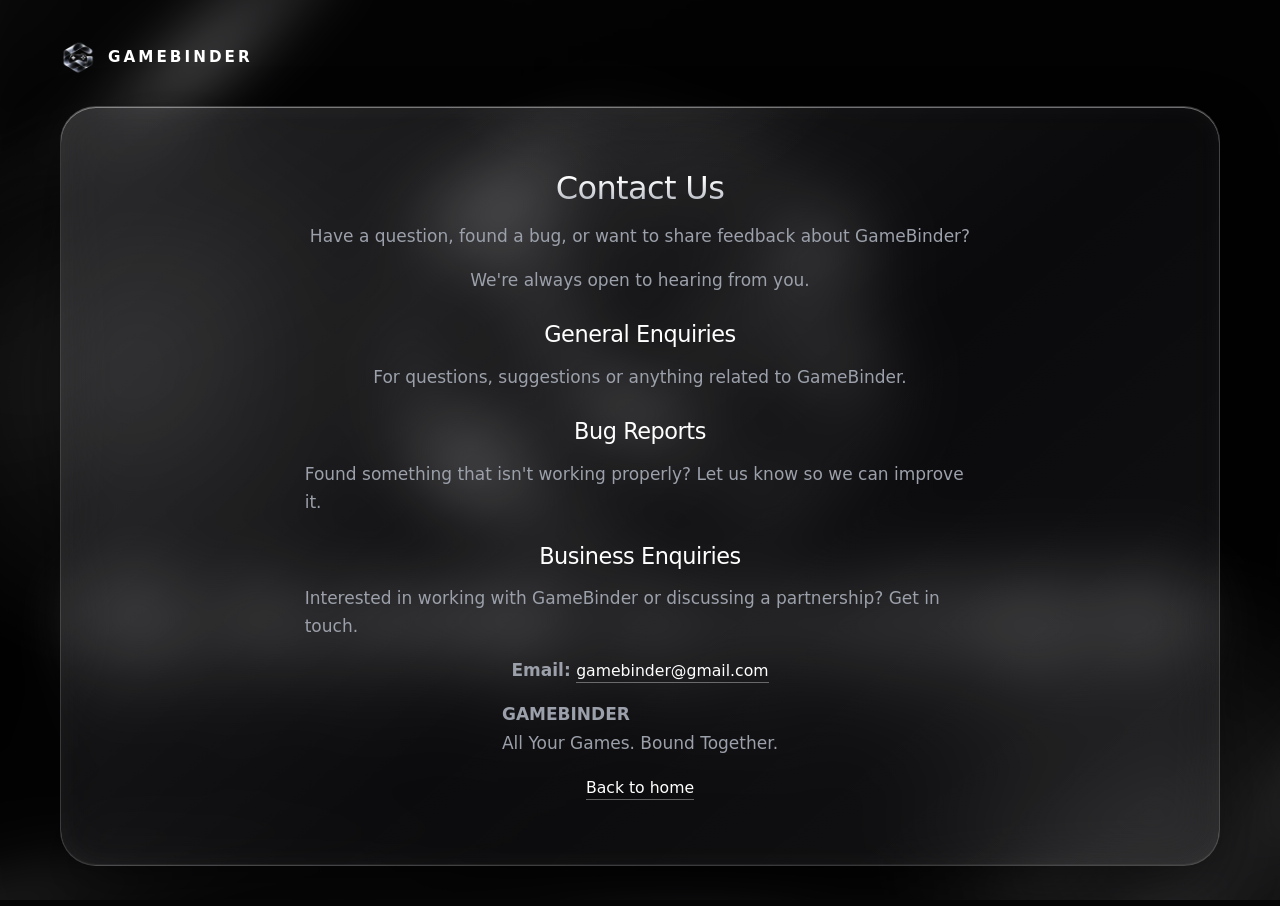
==== contact.html @ 7eba5032 "Add files via upload" ====
<!DOCTYPE html><html lang="en"><head><meta charset="utf-8"><meta name="viewport" content="width=device-width, initial-scale=1"><title>Contact Us – GameBinder</title><meta name="robots" content="noindex"><link rel="icon" href="assets/img/favicon.png"><link rel="stylesheet" href="css/style.css"></head>
<body><div class="ambient" aria-hidden="true"><i></i><i></i></div>
<main class="wrap legal-page"><a class="brand" href="index.html"><img src="assets/img/logo-160.webp" width="36" height="36" alt=""><span>GAMEBINDER</span></a>
<article class="glass dl" style="text-align:left"><h1 style="font-size:2rem">Contact Us</h1>
<p>Have a question, found a bug, or want to share feedback about GameBinder?</p>
<p>We're always open to hearing from you.</p>
<h2 style="font-size:1.4rem;margin-top:12px">General Enquiries</h2>
<p>For questions, suggestions or anything related to GameBinder.</p>
<h2 style="font-size:1.4rem;margin-top:12px">Bug Reports</h2>
<p>Found something that isn't working properly? Let us know so we can improve it.</p>
<h2 style="font-size:1.4rem;margin-top:12px">Business Enquiries</h2>
<p>Interested in working with GameBinder or discussing a partnership? Get in touch.</p>
<p><strong>Email:</strong> <a class="link" href="mailto:gamebinder@gmail.com">gamebinder@gmail.com</a></p>
<p><strong>GAMEBINDER</strong><br>All Your Games. Bound Together.</p>
<p><a class="link" href="index.html">Back to home</a></p></article></main></body></html>
---- css/style.css ----
/* GameBinder – Liquid Glass. Palette taken from the logo & banner: black, graphite, silver, white. */
:root{
  --ink:#050506;--graphite:#0f1013;--silver:#d8dbe1;--mist:#9ba0aa;--white:#fff;
  --glass-a:rgba(255,255,255,.13);--glass-b:rgba(255,255,255,.035);--edge:rgba(255,255,255,.16);
  --r:28px;--ease:cubic-bezier(.22,.8,.28,1);
  --font:"Segoe UI Variable Display","SF Pro Display","Helvetica Neue",Inter,system-ui,sans-serif;
}
*{box-sizing:border-box;margin:0}
html{scroll-behavior:smooth;scroll-padding-top:96px;-webkit-text-size-adjust:100%}
body{background:var(--ink);color:var(--silver);font:400 1.0625rem/1.65 var(--font);overflow-x:hidden}
img{max-width:100%;height:auto;display:block}
a{color:inherit;text-decoration:none}
ul{list-style:none;padding:0}
button{font:inherit;color:inherit;cursor:pointer;background:none;border:0}
:focus-visible{outline:2px solid #fff;outline-offset:3px;border-radius:8px}
.skip{position:absolute;left:-999px;top:8px;background:#fff;color:#000;padding:8px 14px;border-radius:10px;z-index:99}.skip:focus{left:8px}
.wrap{width:min(1160px,100% - 40px);margin-inline:auto}
section{padding:clamp(64px,10vw,120px) 0}
h1,h2,h3{color:var(--white);font-weight:300;line-height:1.1;letter-spacing:-.02em}
h1{font-size:clamp(2.5rem,6vw,4.6rem);background:linear-gradient(180deg,#fff 20%,#a9aeb8);-webkit-background-clip:text;background-clip:text;color:transparent}
h2{font-size:clamp(1.9rem,3.8vw,2.9rem)}
h3{font-size:1.25rem;font-weight:500;letter-spacing:-.01em}
p{max-width:62ch}
.lead{font-size:clamp(1.1rem,2vw,1.35rem);color:var(--mist);margin-top:20px}
.sec-head{margin-bottom:44px}.sec-head p{color:var(--mist);margin-top:14px}

/* Ambient backdrop gives the glass something to refract */
.ambient{position:fixed;inset:0;z-index:-1;background:var(--ink);overflow:hidden}
.ambient::before{content:"";position:absolute;inset:-6%;background:url(../assets/img/banner.webp) center/cover;filter:blur(30px) brightness(.95);transform:translateZ(0)}
.ambient::after{content:"";position:absolute;inset:0;background:rgba(5,5,6,.5)}
.ambient i{position:absolute;z-index:1;width:46vmax;height:46vmax;border-radius:50%;background:radial-gradient(closest-side,rgba(255,255,255,.09),transparent);animation:drift 36s ease-in-out infinite alternate}
.ambient i:nth-child(1){left:-12vmax;top:10vh}.ambient i:nth-child(2){right:-14vmax;top:60vh;animation-delay:-12s}
@keyframes drift{to{transform:translate3d(8vmax,-6vmax,0) scale(1.15)}}

/* Liquid glass surface */
.glass{position:relative;border-radius:var(--r);border:1px solid var(--edge);
  background:linear-gradient(140deg,var(--glass-a),var(--glass-b) 55%,rgba(255,255,255,.07));
  -webkit-backdrop-filter:blur(26px) saturate(170%);backdrop-filter:blur(26px) saturate(170%);
  box-shadow:inset 0 1px 0 rgba(255,255,255,.4),inset 0 -1px 0 rgba(255,255,255,.06),inset 0 0 28px rgba(255,255,255,.04),0 24px 70px -20px rgba(0,0,0,.7);
  transition:transform .5s var(--ease),border-color .4s,box-shadow .5s}
.glass::before{content:"";position:absolute;inset:0;border-radius:inherit;pointer-events:none;
  background:radial-gradient(420px circle at var(--mx,50%) var(--my,-20%),rgba(255,255,255,.16),transparent 60%);opacity:.55;transition:opacity .4s}
@media (hover:hover){.feat:hover,.plat-grid li:hover{transform:translateY(-5px);border-color:rgba(255,255,255,.32)}.glass:hover::before{opacity:1}}

/* Buttons */
.btn{display:inline-flex;align-items:center;justify-content:center;min-height:50px;padding:0 28px;border-radius:999px;color:#050506;font-weight:600;
  background:linear-gradient(180deg,#fff,#c9ccd3);box-shadow:inset 0 1px 0 #fff,0 10px 30px -8px rgba(255,255,255,.35);transition:transform .35s var(--ease),box-shadow .35s}
.btn:hover{transform:translateY(-2px);box-shadow:inset 0 1px 0 #fff,0 16px 40px -8px rgba(255,255,255,.5)}
.btn-ghost{color:#fff;background:rgba(255,255,255,.08);border:1px solid var(--edge);box-shadow:inset 0 1px 0 rgba(255,255,255,.25);-webkit-backdrop-filter:blur(18px);backdrop-filter:blur(18px)}
.btn-ghost:hover{background:rgba(255,255,255,.15);box-shadow:inset 0 1px 0 rgba(255,255,255,.35)}
.btn-sm{min-height:40px;padding:0 20px;font-size:.95rem}
.link{color:#fff;border-bottom:1px solid rgba(255,255,255,.35);padding:0 0 2px;margin-top:18px;font-size:.98rem;transition:border-color .3s}.link:hover{border-color:#fff}

/* Nav */
.nav-wrap{position:fixed;top:14px;left:0;right:0;z-index:50;display:flex;justify-content:center;padding:0 14px}
.nav{width:min(1060px,100%);display:flex;align-items:center;justify-content:space-between;padding:8px 10px 8px 16px;border-radius:999px}
.brand{display:flex;align-items:center;gap:12px;font-weight:600;letter-spacing:.2em;color:#fff;font-size:.95rem}
.brand img{mix-blend-mode:screen;border-radius:8px}
.menu{display:flex;align-items:center;gap:6px}
.menu a:not(.btn){padding:9px 16px;border-radius:999px;color:var(--mist);transition:color .3s,background .3s;font-size:.98rem}
.menu a:not(.btn):hover,.menu a.active{color:#fff;background:rgba(255,255,255,.1)}
.burger{display:none;width:44px;height:44px;border-radius:50%;position:relative}
.burger span{position:absolute;left:13px;right:13px;height:2px;background:#fff;border-radius:2px;transition:transform .35s var(--ease),top .35s var(--ease)}
.burger span:first-child{top:18px}.burger span:last-child{top:25px}
.burger[aria-expanded=true] span:first-child{top:21px;transform:rotate(45deg)}.burger[aria-expanded=true] span:last-child{top:21px;transform:rotate(-45deg)}

/* Hero */
.hero{min-height:100svh;display:flex;align-items:center;padding:130px 0 80px;position:relative}
.hero-grid{display:grid;grid-template-columns:1.05fr 1fr;gap:56px;align-items:center}
.hero-logo{mix-blend-mode:screen;margin-bottom:26px}
.cta{display:flex;flex-wrap:wrap;gap:14px;margin-top:34px}
.hero-preview{position:relative;padding:30px 0}
.mini-win,.app{overflow:hidden}
.mini-win{padding:0;border-radius:24px;animation:bob 9s ease-in-out infinite}
.dots{display:flex;align-items:center;gap:7px;padding:12px 16px;border-bottom:1px solid rgba(255,255,255,.09)}
.dots i{width:10px;height:10px;border-radius:50%;background:rgba(255,255,255,.28)}.dots em{margin-left:10px;font-style:normal;font-size:.8rem;color:var(--mist);letter-spacing:.14em}
.mini-body{display:flex;gap:14px;padding:14px}
.mini-side{display:flex;flex-direction:column;gap:10px}.mini-side i{width:30px;height:30px;border-radius:10px;background:rgba(255,255,255,.08)}.mini-side i.on{background:rgba(255,255,255,.28)}
.mini-grid{flex:1;display:grid;grid-template-columns:repeat(3,1fr);gap:10px}
.mini-grid .art{border-radius:20px;overflow:hidden;transition:transform .6s var(--ease),box-shadow .6s;box-shadow:0 0 0 1px rgba(255,255,255,.08)}
.mini-grid .art.hl{transform:translateY(-6px) scale(1.05);box-shadow:0 0 0 1.5px rgba(255,255,255,.7),0 16px 30px rgba(0,0,0,.6)}
.mini-fps{display:flex;align-items:center;gap:14px;padding:10px 18px 16px;font-size:.82rem;color:var(--mist)}.mini-fps svg{flex:1;height:34px;color:#fff}.mini-fps b{color:#fff;font-weight:600;min-width:2.4ch;text-align:right}
.float{position:absolute;z-index:2;padding:12px 18px;border-radius:18px;font-size:.88rem;animation:bob 7s ease-in-out infinite}
.mini-toast{left:-22px;bottom:-4px;display:flex;flex-direction:column;animation-delay:-3s}.mini-toast b{color:#fff;font-weight:600}.mini-toast span{color:var(--mist)}
.mini-chip{right:-10px;top:0;color:#fff}
@keyframes bob{50%{transform:translateY(-10px)}}

/* App mockup */
.app{border-radius:30px}
.app-body{display:grid;grid-template-columns:230px 1fr;min-height:540px}
.side{padding:18px 14px;border-right:1px solid rgba(255,255,255,.09);background:rgba(0,0,0,.2)}
.views{display:flex;flex-direction:column;gap:4px}
.views button,.filters button{text-align:left;padding:10px 14px;border-radius:14px;color:var(--mist);transition:background .3s,color .3s;font-size:.95rem}
.views button:hover,.filters button:hover{color:#fff;background:rgba(255,255,255,.07)}
.views button[aria-selected=true]{color:#fff;background:rgba(255,255,255,.14);box-shadow:inset 0 1px 0 rgba(255,255,255,.25)}
.side-h{margin:26px 0 8px 14px;font-size:.82rem;color:#7d828c}
.filters{display:flex;flex-direction:column;gap:2px}.filters button[aria-pressed=true]{color:#fff;background:rgba(255,255,255,.1)}
.stage{padding:22px;min-width:0}
.view:not([hidden]){animation:in .5s var(--ease)}@keyframes in{from{opacity:0;transform:translateY(10px)}}
[data-panel=library]:not([hidden]){display:grid;grid-template-columns:1fr 250px;gap:20px}
.lib-grid{display:grid;grid-template-columns:repeat(auto-fill,minmax(120px,1fr));gap:14px;align-content:start}
.card{border-radius:26px;overflow:hidden;text-align:left;box-shadow:0 0 0 1px rgba(255,255,255,.09);transition:transform .4s var(--ease),box-shadow .4s;background:#111}
.card:hover{transform:translateY(-4px)}.card[aria-pressed=true]{box-shadow:0 0 0 2px #fff,0 14px 30px rgba(0,0,0,.6)}
.art{display:block;position:relative;width:100%;aspect-ratio:2/3;overflow:hidden;background:#111;container-type:inline-size}.art img{width:100%;height:100%;object-fit:cover;display:block}
.art-fb{display:flex;align-items:flex-end;background:linear-gradient(160deg,hsl(220 6% calc(22% + var(--s,3)*2%)),hsl(225 8% 7%))}
.art-fb::after{content:"";position:absolute;inset:0;background:linear-gradient(180deg,rgba(255,255,255,.14),transparent 40%);pointer-events:none}
.art-fb span{position:relative;z-index:1;display:block;padding:9cqw;color:#fff;font-weight:600;font-size:13cqw;line-height:1.08;letter-spacing:-.01em;text-wrap:balance}
.card span.t{display:block;padding:8px 10px;font-size:.82rem;color:#fff;line-height:1.3}
.details{border-radius:22px;padding:18px;background:rgba(255,255,255,.05);border:1px solid rgba(255,255,255,.1);align-self:start}
.details .art{border-radius:24px;overflow:hidden;margin-bottom:14px}.details h3{font-size:1.15rem}
.details dl{display:grid;grid-template-columns:auto 1fr;gap:6px 14px;margin:14px 0;font-size:.9rem}.details dt{color:#7d828c}.details dd{color:#fff;text-align:right}
.bar{height:6px;border-radius:6px;background:rgba(255,255,255,.12);overflow:hidden}.bar i{display:block;height:100%;background:linear-gradient(90deg,#aeb3bd,#fff);border-radius:6px}
.play{margin-top:16px;width:100%}
.hint{font-size:.82rem;color:#7d828c}
.atlas{display:grid;grid-template-columns:repeat(auto-fill,minmax(150px,1fr));gap:16px}
.ring{padding:18px 12px;border-radius:22px;background:rgba(255,255,255,.05);border:1px solid rgba(255,255,255,.1);text-align:center}
.ring svg{width:84px;height:84px;margin:0 auto 10px;transform:rotate(-90deg)}.ring circle{fill:none;stroke-width:6}.ring .bg{stroke:rgba(255,255,255,.12)}.ring .fg{stroke:#fff;stroke-linecap:round;transition:stroke-dashoffset 1.2s var(--ease)}
.ring b{display:block;color:#fff;font-weight:600}.ring small{color:var(--mist)}
.journal{display:grid;gap:18px}
.stats{display:grid;grid-template-columns:repeat(3,1fr);gap:12px}.stats div{padding:14px;border-radius:18px;background:rgba(255,255,255,.05);border:1px solid rgba(255,255,255,.1)}.stats b{display:block;font-size:1.7rem;font-weight:300;color:#fff}.stats span{font-size:.85rem;color:var(--mist)}
.chart{padding:16px;border-radius:20px;background:rgba(255,255,255,.04);border:1px solid rgba(255,255,255,.1)}.chart svg{width:100%;height:190px;display:block}
.sessions{display:grid;gap:8px;font-size:.92rem}.sessions li{display:flex;justify-content:space-between;padding:10px 14px;border-radius:14px;background:rgba(255,255,255,.04)}.sessions b{color:#fff;font-weight:500}

/* Features / platforms / about / download */
.feat-grid{display:grid;grid-template-columns:repeat(6,1fr);gap:22px}.feat{grid-column:span 2}.feat:nth-child(n+4){grid-column:span 3}
.feat{padding:34px;display:flex;flex-direction:column;align-items:flex-start}.feat p{color:var(--mist);margin-top:12px}
.plat-grid{display:grid;grid-template-columns:repeat(auto-fit,minmax(200px,1fr));gap:18px}
.plat-grid li{padding:26px 22px;border-radius:24px;display:flex;flex-direction:column;gap:6px}
.plat-grid b{width:64px;height:64px;border-radius:18px;display:grid;place-items:center;background:var(--logo-tile,rgba(255,255,255,.94));border:1px solid var(--edge);color:#111;font-weight:700;margin-bottom:10px;padding:12px;box-shadow:inset 0 1px 0 #fff,0 8px 20px -8px rgba(0,0,0,.6);transition:transform .45s var(--ease),box-shadow .45s}
.plat-grid b img{width:100%;height:100%;object-fit:contain}
.plat-grid span{color:#fff;font-weight:500}.plat-grid small{color:#7d828c}
.about-grid{display:grid;grid-template-columns:1fr 1fr;gap:56px;align-items:center}.about p{color:var(--mist);margin-top:18px}.about h2{margin-bottom:6px}
.banner-frame{padding:10px;border-radius:32px;margin:0}.banner-frame img{border-radius:24px}
.dl{padding:clamp(32px,6vw,64px);text-align:center;display:flex;flex-direction:column;align-items:center;gap:16px;border-radius:36px}
.dl img{mix-blend-mode:screen}.dl p{color:var(--mist)}.dl .meta{font-size:.92rem}
.dl-cols{display:grid;grid-template-columns:1fr 1fr;gap:30px;margin-top:20px;text-align:left;width:100%;max-width:720px}
.dl-cols h3{margin-bottom:10px}.dl-cols li{color:var(--mist);font-size:.95rem;padding:5px 0;border-top:1px solid rgba(255,255,255,.08)}
.footer{border-top:1px solid rgba(255,255,255,.08);padding:56px 0 40px;background:rgba(0,0,0,.35)}
.foot-grid{display:grid;grid-template-columns:1.4fr 1fr 1fr;gap:30px}.foot-grid nav{display:flex;flex-direction:column;gap:8px;color:var(--mist)}.foot-grid nav a:hover{color:#fff}
.tag{margin-top:14px;color:var(--mist)}.legal{margin-top:36px;font-size:.82rem;color:#7d828c;max-width:none}
.legal-page{padding:40px 0}.legal-page .brand{margin-bottom:30px}

/* Reveal */
.reveal{opacity:0;transform:translateY(22px);transition:opacity .9s var(--ease),transform .9s var(--ease)}.reveal.in{opacity:1;transform:none}
.no-js .reveal{opacity:1;transform:none}

/* Responsive */
@media (max-width:980px){
  .hero-grid,.about-grid{grid-template-columns:1fr}.hero-copy{text-align:left}.hero-preview{max-width:560px}
  .app-body{grid-template-columns:1fr}.side{border-right:0;border-bottom:1px solid rgba(255,255,255,.09)}
  .views{flex-direction:row;overflow-x:auto;padding-bottom:4px}.views button{white-space:nowrap}.side-h{margin-top:14px}.filters{flex-direction:row;flex-wrap:wrap}
}
@media (max-width:760px){
  .burger{display:block}
  .menu{position:absolute;top:calc(100% + 10px);left:14px;right:14px;flex-direction:column;align-items:stretch;padding:14px;border-radius:26px;background:rgba(18,19,22,.8);-webkit-backdrop-filter:blur(30px);backdrop-filter:blur(30px);border:1px solid var(--edge);opacity:0;visibility:hidden;transform:translateY(-8px);transition:all .35s var(--ease)}
  .menu.open{opacity:1;visibility:visible;transform:none}.menu a{text-align:center}
  .nav{position:relative}.nav-wrap{padding:0 14px}
  .feat-grid,.dl-cols,.foot-grid{grid-template-columns:1fr}
  [data-panel=library]:not([hidden]){grid-template-columns:1fr}.stats{grid-template-columns:1fr}
  .mini-toast{left:0}.mini-chip{right:0}
}
@media (prefers-reduced-motion:reduce){
  html{scroll-behavior:auto}*,*::before,*::after{animation:none!important;transition-duration:.01ms!important}
  .reveal{opacity:1;transform:none}
}

@media (hover:hover){.plat-grid li:hover b{transform:scale(1.08);box-shadow:inset 0 1px 0 #fff,0 14px 28px -8px rgba(255,255,255,.3)}}
@media (min-width:761px) and (max-width:980px){.feat-grid{grid-template-columns:repeat(2,1fr)}.feat,.feat:nth-child(n+4){grid-column:auto}.feat:nth-child(5){grid-column:1/-1}}
@media (max-width:760px){.feat,.feat:nth-child(n+4){grid-column:auto}}

/* Big Picture Mode: the window collapses its sidebar and becomes a full-bleed, console-style screen */
.app-body{transition:grid-template-columns .75s var(--ease)}
.side{min-width:0;max-height:720px;overflow:hidden;transition:opacity .45s,max-height .75s var(--ease),padding .75s var(--ease),border-width .75s}
.stage{transition:padding .75s var(--ease)}
.app.bp-mode .app-body{grid-template-columns:0px 1fr}
.app.bp-mode .side{opacity:0;max-height:0;padding:0;border-right-width:0;pointer-events:none}
.app.bp-mode .stage{padding:0}
.app.bp-mode .dots em{color:#fff}
@media (max-width:980px){.app.bp-mode .app-body{grid-template-columns:1fr}.app.bp-mode .side{max-height:0;padding-top:0;padding-bottom:0;border-bottom-width:0}}
[data-panel=bigpicture]:not([hidden]){animation:bpIn .9s var(--ease)}@keyframes bpIn{from{opacity:0;transform:scale(1.04)}}
.bp{position:relative;display:flex;flex-direction:column;min-height:580px;overflow:hidden;background:#000;isolation:isolate;outline:none}
.bp-bg{position:absolute;inset:0;z-index:-1;overflow:hidden}
.bp-bg::after{content:"";position:absolute;inset:0;background:linear-gradient(180deg,rgba(0,0,0,.3),rgba(0,0,0,.82))}
.bp-bg .art{position:absolute;inset:-12%;width:124%;height:124%;aspect-ratio:auto;filter:blur(40px) brightness(.55) saturate(1.2);animation:bgIn .9s var(--ease)}
.bp-bg .art-fb span{display:none}@keyframes bgIn{from{opacity:0}}
.bp-top{display:flex;align-items:center;gap:16px;padding:16px 24px;color:#fff}
.bp-label{font-weight:600;letter-spacing:.22em;font-size:.82rem}.bp-clock{margin-left:auto;color:var(--mist);font-size:.9rem}
.bp-exit{padding:6px 14px;border-radius:999px;background:rgba(255,255,255,.1);border:1px solid var(--edge);font-size:.85rem}.bp-exit:hover{background:rgba(255,255,255,.2)}
.bp-track{position:relative;flex:1;min-height:260px}
.bp-tile{position:absolute;left:50%;top:50%;border-radius:30px;overflow:hidden;padding:0;transition:transform .75s var(--ease),opacity .6s,box-shadow .5s;will-change:transform;box-shadow:0 0 0 1px rgba(255,255,255,.12),0 20px 40px rgba(0,0,0,.5)}
.bp-tile.on{box-shadow:0 0 0 3px #fff,0 0 60px rgba(255,255,255,.18),0 30px 70px rgba(0,0,0,.75)}
.bp-info{display:flex;flex-direction:column;align-items:center;gap:6px;text-align:center;padding:4px 20px 18px}
.bp-title{font-size:clamp(1.7rem,3.6vw,2.7rem)}.bp-meta{color:var(--mist);margin-bottom:8px}
.bp-title,.bp-meta{animation:bpSwap .6s var(--ease)}@keyframes bpSwap{from{opacity:0;transform:translateY(10px)}}
.bp-hints{display:flex;justify-content:center;flex-wrap:wrap;gap:12px 28px;padding:14px;border-top:1px solid rgba(255,255,255,.1);background:rgba(0,0,0,.4);font-size:.85rem;color:var(--mist)}
.bp-hints span{display:flex;align-items:center;gap:8px}
.pad{display:inline-grid;place-items:center;min-width:28px;height:28px;padding:0 8px;border-radius:999px;border:1.5px solid rgba(255,255,255,.55);color:#fff;font-weight:600;font-size:.78rem}

/* Game Launches view */
.launches{display:grid;gap:18px;align-content:start}
.launch{display:grid;grid-template-columns:190px 1fr;gap:24px;align-items:center;padding:16px;border-radius:24px;background:rgba(255,255,255,.05);border:1px solid rgba(255,255,255,.1)}
.launch .art{border-radius:26px;box-shadow:0 20px 40px -12px rgba(0,0,0,.7)}
.launch h3{font-size:1.6rem;font-weight:400}.launch .when{color:var(--mist);margin:6px 0 14px}
.pill{display:inline-block;padding:4px 14px;border-radius:999px;background:rgba(255,255,255,.12);border:1px solid var(--edge);color:#fff;font-size:.88rem;margin-right:12px}
.remind[aria-pressed=true]{background:rgba(255,255,255,.14);color:#fff;box-shadow:inset 0 1px 0 rgba(255,255,255,.3)}
@media (max-width:560px){.launch{grid-template-columns:120px 1fr;gap:16px}.launch h3{font-size:1.2rem}.remind{margin-top:10px}}

/* Interactive preview note */
.preview-note{margin:22px auto 0;max-width:640px;text-align:center;font-size:.85rem;line-height:1.6;color:#7d828c}
.preview-note strong{display:block;margin-bottom:2px;font-weight:500;color:var(--mist);letter-spacing:.02em}

/* System requirements */
.req-grid{display:grid;grid-template-columns:repeat(2,1fr);gap:22px}
.req{padding:34px;border-radius:28px}
.req h3{margin-bottom:18px}
.req dl>div{display:grid;grid-template-columns:110px 1fr;gap:16px;padding:13px 0;border-top:1px solid rgba(255,255,255,.08)}
.req dt{color:#7d828c;font-size:.92rem}.req dd{color:#fff;font-weight:400}
.dl-cols.one{grid-template-columns:1fr;max-width:360px}
@media (max-width:760px){.req-grid{grid-template-columns:1fr}.req{padding:26px}.req dl>div{grid-template-columns:1fr;gap:2px}}
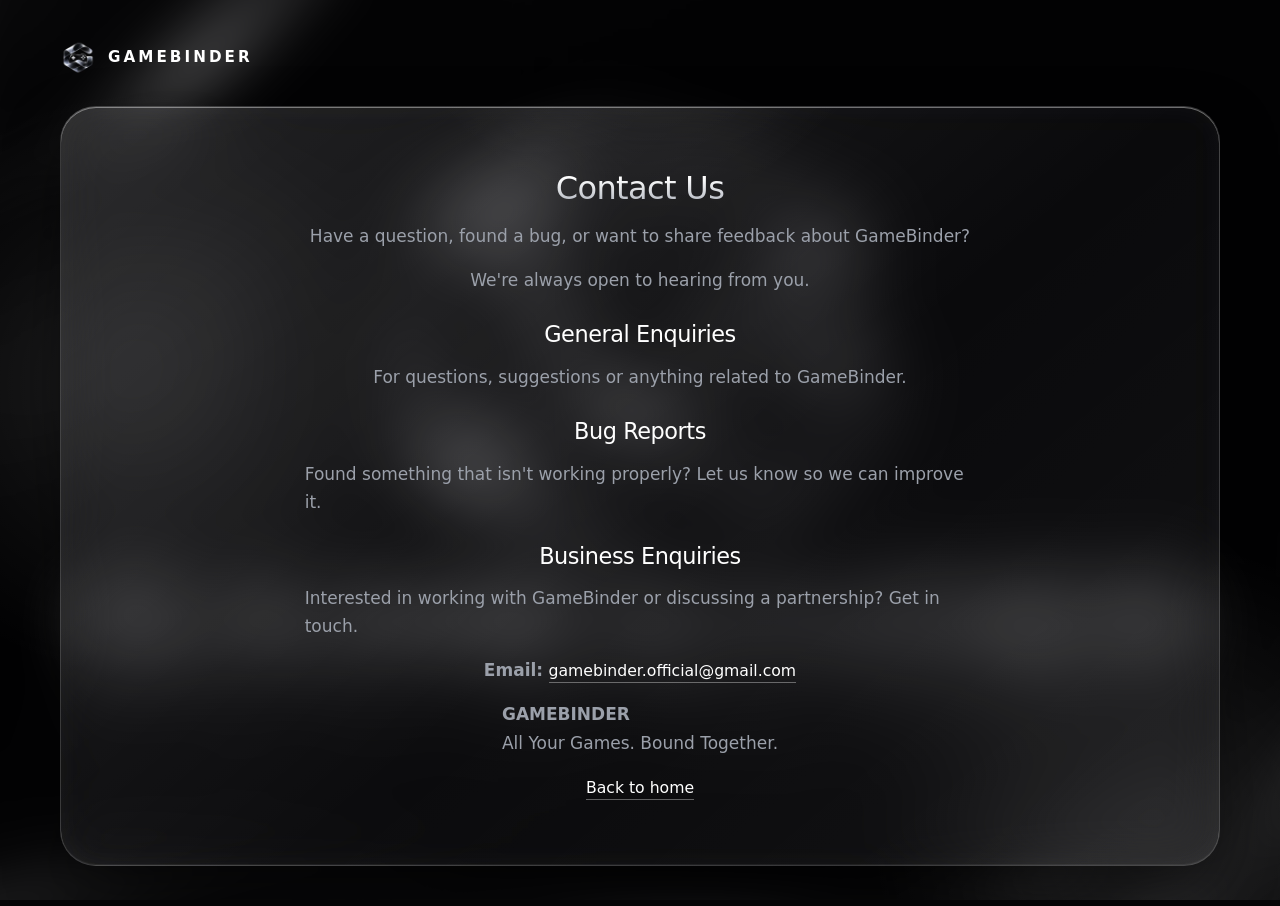
==== commit 638a5f0e: "Add files via upload" ====
--- a/contact.html
+++ b/contact.html
@@ -10,6 +10,6 @@
 <p>Found something that isn't working properly? Let us know so we can improve it.</p>
 <h2 style="font-size:1.4rem;margin-top:12px">Business Enquiries</h2>
 <p>Interested in working with GameBinder or discussing a partnership? Get in touch.</p>
-<p><strong>Email:</strong> <a class="link" href="mailto:gamebinder@gmail.com">gamebinder@gmail.com</a></p>
+<p><strong>Email:</strong> <a class="link" href="mailto:gamebinder.official@gmail.com">gamebinder.official@gmail.com</a></p>
 <p><strong>GAMEBINDER</strong><br>All Your Games. Bound Together.</p>
 <p><a class="link" href="index.html">Back to home</a></p></article></main></body></html>
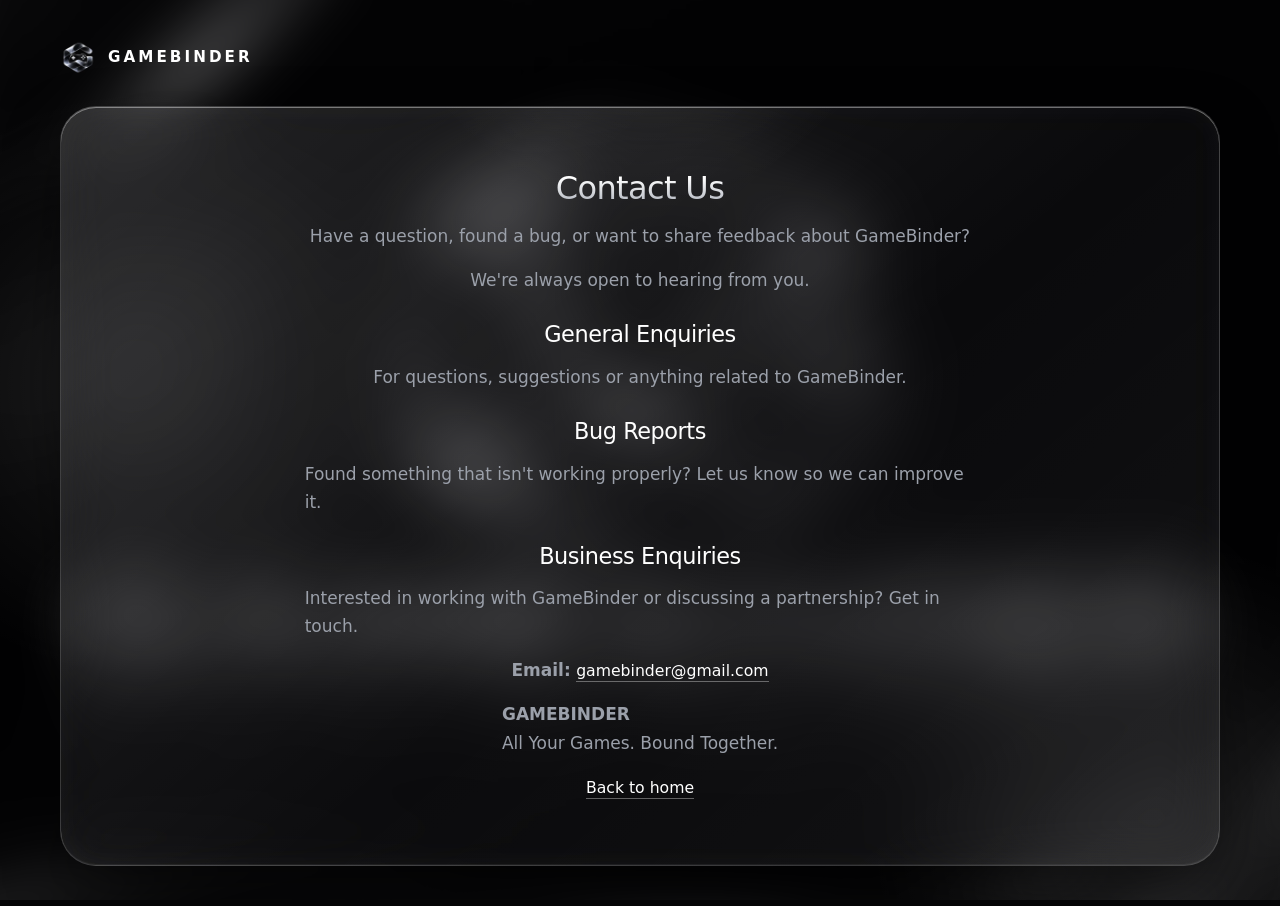
==== commit 567b5e8e: "Add files via upload" ====
--- a/contact.html
+++ b/contact.html
@@ -1,4 +1,4 @@
-<!DOCTYPE html><html lang="en"><head><meta charset="utf-8"><meta name="viewport" content="width=device-width, initial-scale=1"><title>Contact Us – GameBinder</title><meta name="robots" content="noindex"><link rel="icon" href="assets/img/favicon.png"><link rel="stylesheet" href="css/style.css"></head>
+<!DOCTYPE html><html lang="en"><head><meta charset="utf-8"><meta name="viewport" content="width=device-width, initial-scale=1"><title>Contact Us – GameBinder</title><meta name="robots" content="noindex"><link rel="icon" href="assets/img/favicon.png"><link rel="stylesheet" href="css/style.css"><link rel="stylesheet" href="css/motion.css"></head>
 <body><div class="ambient" aria-hidden="true"><i></i><i></i></div>
 <main class="wrap legal-page"><a class="brand" href="index.html"><img src="assets/img/logo-160.webp" width="36" height="36" alt=""><span>GAMEBINDER</span></a>
 <article class="glass dl" style="text-align:left"><h1 style="font-size:2rem">Contact Us</h1>
@@ -10,6 +10,6 @@
 <p>Found something that isn't working properly? Let us know so we can improve it.</p>
 <h2 style="font-size:1.4rem;margin-top:12px">Business Enquiries</h2>
 <p>Interested in working with GameBinder or discussing a partnership? Get in touch.</p>
-<p><strong>Email:</strong> <a class="link" href="mailto:gamebinder.official@gmail.com">gamebinder.official@gmail.com</a></p>
+<p><strong>Email:</strong> <a class="link" href="mailto:gamebinder@gmail.com">gamebinder@gmail.com</a></p>
 <p><strong>GAMEBINDER</strong><br>All Your Games. Bound Together.</p>
-<p><a class="link" href="index.html">Back to home</a></p></article></main></body></html>
+<p><a class="link" href="index.html">Back to home</a></p></article></main><script src="js/motion.js"></script></body></html>
--- a/css/motion.css
+++ b/css/motion.css
@@ -0,0 +1,244 @@
+/* GameBinder – Motion layer. Loaded after style.css; touches motion only (no copy, colour, type or layout changes).
+
+   House rules
+   1. One easing curve (--ease from style.css) and three durations: fast .25–.35s, base .45–.6s, slow .9–1.2s.
+   2. Entrances and reveals animate the *individual* properties `translate`, `scale` and `opacity`.
+      The existing hover lifts and float loops use `transform`, so the two never fight each other.
+   3. Opacity is only ever animated on a glass surface itself, never on one of its ancestors,
+      otherwise the ancestor becomes a backdrop root and the glass loses its blur mid-fade.
+   4. Everything respects prefers-reduced-motion (see the end of this file and the global rule in style.css). */
+
+:root{--ease-soft:cubic-bezier(.4,0,.2,1)}
+
+/* =========================================================
+   1. Page load: one orchestrated hero entrance, no loader
+   ========================================================= */
+@keyframes fadeIn{from{opacity:0}}
+@keyframes dropIn{from{translate:0 -22px}}
+@keyframes enterUp{from{opacity:0;translate:0 28px}}
+@keyframes enterBlur{from{opacity:0;translate:0 26px;filter:blur(10px)}}
+@keyframes enterPop{from{opacity:0;translate:0 18px;scale:.94}}
+@keyframes enterPreview{from{opacity:0;translate:44px 30px;scale:.965}}
+@keyframes breathe{50%{opacity:.5}}
+
+.nav-wrap{animation:dropIn 1s var(--ease) .05s backwards}
+.nav-wrap .nav{animation:fadeIn 1s var(--ease) .05s backwards}
+
+.hero-logo{animation:enterUp 1s var(--ease) .15s backwards}
+.hero-copy h1{animation:enterBlur 1.2s var(--ease) .28s backwards}
+.hero-copy .lead{animation:enterUp 1s var(--ease) .44s backwards}
+.cta .btn{animation:enterUp .9s var(--ease) .58s backwards}
+.cta .btn:nth-child(2){animation-delay:.68s}
+
+/* The preview window and its chips keep their existing `bob` loop and gain an entrance on top of it */
+.mini-win{animation:bob 9s ease-in-out infinite,enterPreview 1.2s var(--ease) .4s backwards}
+.float{animation:bob 7s ease-in-out infinite,enterPop 1s var(--ease) 1s backwards}
+.mini-toast{animation:bob 7s ease-in-out -3s infinite,enterPop 1s var(--ease) 1.05s backwards}
+.mini-chip{animation:bob 7s ease-in-out infinite,enterPop 1s var(--ease) 1.2s backwards}
+.mini-side i{animation:enterPop .7s var(--ease) backwards}
+.mini-side i:nth-child(1){animation-delay:.75s}.mini-side i:nth-child(2){animation-delay:.82s}
+.mini-side i:nth-child(3){animation-delay:.89s}.mini-side i:nth-child(4){animation-delay:.96s}
+.mini-grid .art{animation:enterPop .8s var(--ease) backwards}
+.mini-grid .art:nth-child(1){animation-delay:.8s}.mini-grid .art:nth-child(2){animation-delay:.87s}
+.mini-grid .art:nth-child(3){animation-delay:.94s}.mini-grid .art:nth-child(4){animation-delay:1.01s}
+.mini-grid .art:nth-child(5){animation-delay:1.08s}.mini-grid .art:nth-child(6){animation-delay:1.15s}
+.mini-fps{animation:fadeIn 1s var(--ease) 1.1s backwards}
+#fpsLive{transition:d .7s linear}
+/* The grid is filled by JS after first paint; reserving its exact final height (2 rows of 2:3 tiles) removes the original's layout shift */
+.mini-grid:empty::before{content:"";grid-column:1/-1;padding-bottom:calc(100% - 10px)}
+
+/* Hero ambience: the empty .hero-bg gets one soft glow behind the preview, breathing on opacity only (cheap, and gives the glass something to refract) */
+.hero-bg{position:absolute;inset:0;overflow:hidden;pointer-events:none}
+.hero-bg::before{content:"";position:absolute;right:-12%;top:6%;width:78vmin;height:78vmin;border-radius:50%;
+  background:radial-gradient(closest-side,rgba(255,255,255,.1),transparent 72%);animation:breathe 9s ease-in-out infinite}
+.hero>.wrap{position:relative;z-index:1}
+
+/* Pointer depth: the preview window and chips drift a few pixels against the cursor (desktop with a mouse only) */
+.hero-preview .glass{transition:transform .5s var(--ease),border-color .4s,box-shadow .5s var(--ease),translate 1.1s var(--ease)}
+@media (hover:hover) and (pointer:fine){
+  .mini-win{translate:calc(var(--px,0)*-9px) calc(var(--py,0)*-6px)}
+  .float{translate:calc(var(--px,0)*-18px) calc(var(--py,0)*-12px)}
+  .mini-chip{translate:calc(var(--px,0)*-12px) calc(var(--py,0)*-9px)}
+}
+
+/* Scroll-linked depth (progressive enhancement: only where scroll-driven animations exist) */
+@supports (animation-timeline:view()){
+  @keyframes heroCopyExit{to{translate:0 -48px}}
+  @keyframes heroPreviewExit{to{translate:0 42px}}
+  @keyframes footIn{from{opacity:0;translate:0 26px}}
+  .hero-copy{animation:heroCopyExit linear both;animation-timeline:view();animation-range:exit 5% exit 85%}
+  .hero-preview{animation:heroPreviewExit linear both;animation-timeline:view();animation-range:exit 0% exit 100%}
+  .footer .wrap{animation:footIn linear both;animation-timeline:view();animation-range:entry 0% entry 75%}
+}
+
+/* =========================================================
+   2. Scroll reveals (staggered per batch by motion.js via --rd)
+   ========================================================= */
+.reveal{opacity:0;transform:none;translate:0 30px;
+  transition:opacity 1s var(--ease) var(--rd,0s),translate 1s var(--ease) var(--rd,0s)}
+.reveal.in{opacity:1;translate:0 0}
+.sec-head.reveal,.about-grid>div.reveal,.preview-note.reveal{filter:blur(6px);
+  transition:opacity 1s var(--ease) var(--rd,0s),translate 1s var(--ease) var(--rd,0s),filter 1s var(--ease) var(--rd,0s)}
+.sec-head.reveal.in,.about-grid>div.reveal.in,.preview-note.reveal.in{filter:none}
+/* Glass cards: re-declare the full glass transition list that .reveal used to overwrite (restores shadow + border fades) */
+.glass.reveal{
+  transition:opacity 1s var(--ease) var(--rd,0s),translate 1s var(--ease) var(--rd,0s),
+    transform .6s var(--ease),border-color .4s,box-shadow .6s var(--ease)}
+
+/* Images: soft zoom-and-unmask when their frame arrives */
+.banner-frame img{clip-path:inset(5% round 24px);scale:1.07;
+  transition:clip-path 1.4s var(--ease) .15s,scale 1.6s var(--ease) .15s,filter .6s var(--ease)}
+.banner-frame.in img{clip-path:inset(0 round 24px);scale:1}
+
+/* =========================================================
+   3. Cards: lift, light shadow, image zoom
+   ========================================================= */
+@media (hover:hover){
+  /* specificity raised so the lift beats `.reveal.in{transform:none}` (it silently blocked the feature cards before) */
+  .feat.glass:hover,.plat-grid li.glass:hover,.req.glass:hover{transform:translateY(-6px);border-color:rgba(255,255,255,.32);
+    box-shadow:inset 0 1px 0 rgba(255,255,255,.45),inset 0 -1px 0 rgba(255,255,255,.06),inset 0 0 28px rgba(255,255,255,.06),0 36px 80px -22px rgba(0,0,0,.85)}
+  .banner-frame:hover{transform:translateY(-4px)}
+  .banner-frame:hover img{filter:brightness(1.08) saturate(1.06)}
+}
+
+/* In-app surfaces */
+.card{transition:transform .45s var(--ease),box-shadow .45s var(--ease)}
+.card .art img,.launch .art img,.details .art img{transition:scale .9s var(--ease),filter .5s var(--ease)}
+@media (hover:hover){
+  .card:hover{box-shadow:0 0 0 1px rgba(255,255,255,.24),0 18px 34px -10px rgba(0,0,0,.7)}
+  .card[aria-pressed=true]:hover{box-shadow:0 0 0 2px #fff,0 18px 34px -10px rgba(0,0,0,.7)}
+  .card:hover .art img{scale:1.07}
+  .launch:hover .art img,.details:hover .art img{scale:1.05}
+  .ring:hover,.stats div:hover,.launch:hover{transform:translateY(-3px);border-color:rgba(255,255,255,.2)}
+  .sessions li:hover{background:rgba(255,255,255,.09)}
+  .bp-tile:not(.on):hover .art img{filter:brightness(1.18)}
+}
+.ring,.stats div,.launch,.sessions li{transition:transform .45s var(--ease),background-color .35s,border-color .35s}
+.card:active{transform:translateY(-1px) scale(.985)}
+@keyframes ringIn{from{box-shadow:0 0 0 10px rgba(255,255,255,0),0 14px 30px rgba(0,0,0,0)}}
+.card[aria-pressed=true]{animation:ringIn .55s var(--ease)}
+
+/* Details panel: contents rise in each time a game is selected, the progress bar fills */
+@keyframes barFill{from{transform:scaleX(0)}}
+@keyframes pop{40%{scale:1.07}}
+.details>*{animation:enterUp .6s var(--ease) backwards}
+.details>:nth-child(2){animation-delay:.05s}.details>:nth-child(3){animation-delay:.1s}
+.details>:nth-child(4){animation-delay:.15s}.details>:nth-child(5){animation-delay:.2s}
+.bar i{transform-origin:0 50%;animation:barFill 1.1s var(--ease) .25s backwards}
+.remind[aria-pressed=true]{animation:pop .5s var(--ease)}
+
+/* View entrances: motion.js adds .enter to a panel when the person switches view or platform filter */
+@keyframes wipe{from{clip-path:inset(0 100% 0 0)}}
+.view.enter .lib-grid .card,.view.enter .atlas .ring{animation:enterPop .7s var(--ease) backwards;animation-delay:calc(var(--i,0)*45ms)}
+.view.enter .stats>div,.view.enter .sessions li,.view.enter .launches>*{animation:enterUp .75s var(--ease) backwards;animation-delay:calc(var(--i,0)*70ms + .08s)}
+.view.enter .chart svg{animation:wipe 1.2s var(--ease) .2s backwards}
+.ring .fg{transition-delay:calc(var(--i,0)*60ms + .15s)}
+
+/* Big Picture polish */
+.bp-exit{transition:background .3s,transform .3s var(--ease)}.bp-exit:active{transform:scale(.95)}
+.bp-tile .art img{transition:filter .5s var(--ease)}
+
+/* =========================================================
+   4. Buttons: lift + scale, light sweep, press, ripple, magnetic pull
+   ========================================================= */
+.btn{position:relative;isolation:isolate;overflow:hidden;
+  transition:transform .35s var(--ease),box-shadow .35s var(--ease),background-color .35s,translate .3s var(--ease)}
+.btn::before,.btn::after{content:"";position:absolute;pointer-events:none;z-index:-1}
+.btn::before{inset:0;border-radius:inherit;translate:-110% 0;
+  background:linear-gradient(100deg,transparent 30%,rgba(255,255,255,.6) 50%,transparent 70%)}
+.btn-ghost::before{background:linear-gradient(100deg,transparent 30%,rgba(255,255,255,.2) 50%,transparent 70%)}
+.btn::after{left:var(--rx,50%);top:var(--ry,50%);width:260px;height:260px;margin:-130px 0 0 -130px;border-radius:50%;opacity:0;transform:scale(0);
+  background:radial-gradient(closest-side,rgba(5,5,6,.2),transparent)}
+.btn-ghost::after{background:radial-gradient(closest-side,rgba(255,255,255,.3),transparent)}
+.btn.rip::after{animation:btnRipple .75s var(--ease)}
+@keyframes btnRipple{from{opacity:1;transform:scale(0)}to{opacity:0;transform:scale(1.6)}}
+@media (hover:hover){
+  .btn:hover{transform:translateY(-2px) scale(1.025)}
+  .btn:hover::before{translate:110% 0;transition:translate .9s var(--ease)}
+}
+.btn:active{transform:translateY(0) scale(.97);transition-duration:.12s}
+.burger{transition:scale .25s var(--ease)}.burger:active{scale:.9}
+
+/* =========================================================
+   5. Navigation: sliding active pill, scrolled state, brand, mobile menu stagger
+   ========================================================= */
+.nav-wrap .nav{transition:transform .5s var(--ease),border-color .5s,box-shadow .5s}
+.nav-wrap.scrolled .nav{border-color:rgba(255,255,255,.24)}
+.brand img{transition:transform .5s var(--ease)}
+@media (hover:hover){.brand:hover img{transform:scale(1.08)}}
+.brand:active img{transform:scale(.96)}
+
+/* Shared "glider": one soft pill slides to whichever item is active (nav links, app views, platform filters) */
+.menu::before,.views::before,.filters::before{content:"";position:absolute;left:0;top:0;z-index:0;pointer-events:none;border-radius:999px;
+  width:var(--gw,0px);height:var(--gh,0px);translate:var(--gx,0px) var(--gy,0px);opacity:var(--go,0);transition:none}
+.glider-ready::before{transition:translate .55s var(--ease),width .55s var(--ease),height .55s var(--ease),opacity .3s}
+.views::before,.filters::before{border-radius:14px}
+.views,.filters{position:relative}
+.views button,.filters button{position:relative;z-index:1}
+.views::before{background:rgba(255,255,255,.14);box-shadow:inset 0 1px 0 rgba(255,255,255,.25)}
+.filters::before{background:rgba(255,255,255,.1)}
+.views.has-glider button[aria-selected=true],.filters.has-glider button[aria-pressed=true]{background:transparent;box-shadow:none}
+.views.has-glider button[aria-selected=true]:hover,.filters.has-glider button[aria-pressed=true]:hover{background:rgba(255,255,255,.04)}
+@media (min-width:761px){
+  .menu{position:relative}
+  .menu::before{background:rgba(255,255,255,.1)}
+  .menu a:not(.btn){position:relative;z-index:1}
+  .menu.has-glider a.active:not(:hover){background:transparent}
+}
+
+/* Text links: the underline draws in from the left */
+.link{border-bottom-color:transparent;
+  background:linear-gradient(rgba(255,255,255,.35),rgba(255,255,255,.35)) 0 100%/100% 1px no-repeat,linear-gradient(#fff,#fff) 0 100%/0% 1px no-repeat;
+  transition:background-size .5s var(--ease),opacity .3s}
+.link:hover{border-bottom-color:transparent;background-size:100% 1px,100% 1px}
+.link:active{opacity:.7}
+
+/* Sidebar + footer links */
+.views button,.filters button{transition:background .3s,color .3s,translate .3s var(--ease)}
+@media (hover:hover){.views button:hover,.filters button:hover{translate:2px 0}}
+.foot-grid nav a{transition:color .3s,translate .35s var(--ease)}
+@media (hover:hover){.foot-grid nav a:hover{translate:4px 0}}
+
+@media (max-width:760px){
+  .menu li{opacity:0;translate:0 8px;transition:opacity .4s var(--ease),translate .4s var(--ease)}
+  .menu.open li{opacity:1;translate:0 0}
+  .menu.open li:nth-child(1){transition-delay:.05s}.menu.open li:nth-child(2){transition-delay:.1s}
+  .menu.open li:nth-child(3){transition-delay:.15s}.menu.open li:nth-child(4){transition-delay:.2s}
+  .menu.open li:nth-child(5){transition-delay:.25s}
+}
+
+/* =========================================================
+   6. Micro-interactions
+   ========================================================= */
+.progress{position:fixed;left:0;right:0;top:0;height:2px;z-index:60;pointer-events:none;transform-origin:0 50%;
+  transform:scaleX(var(--p,0));opacity:0;transition:opacity .4s;
+  background:linear-gradient(90deg,rgba(255,255,255,.15),rgba(255,255,255,.85))}
+.progress.on{opacity:1}
+@keyframes nudge{40%{border-color:rgba(255,255,255,.4);
+  box-shadow:inset 0 1px 0 rgba(255,255,255,.4),inset 0 -1px 0 rgba(255,255,255,.06),inset 0 0 28px rgba(255,255,255,.04),0 24px 70px -20px rgba(0,0,0,.7),0 0 0 1px rgba(255,255,255,.25),0 0 70px rgba(255,255,255,.14)}}
+.app.nudge{animation:nudge 1.5s var(--ease)}
+
+/* Legal / contact pages */
+.legal-page .brand{animation:enterUp .8s var(--ease) backwards}
+.legal-page .glass.dl{animation:enterUp 1s var(--ease) .12s backwards}
+
+/* =========================================================
+   7. Page transitions between pages (cross-document view transitions, where supported)
+   ========================================================= */
+@media (prefers-reduced-motion:no-preference){
+  @view-transition{navigation:auto}
+  ::view-transition-group(root){animation-duration:.5s;animation-timing-function:var(--ease-soft)}
+  ::view-transition-old(root){animation-duration:.32s}
+  ::view-transition-new(root){animation-duration:.5s}
+}
+
+/* =========================================================
+   8. Reduced motion: the final state is shown immediately
+   ========================================================= */
+@media (prefers-reduced-motion:reduce){
+  .reveal,.reveal.in{opacity:1;translate:none;scale:none;filter:none}
+  .banner-frame img{clip-path:none;scale:none}
+  .hero-bg,.progress{display:none}
+  .menu li{opacity:1;translate:none}
+  .btn::before,.btn::after{display:none}
+}
